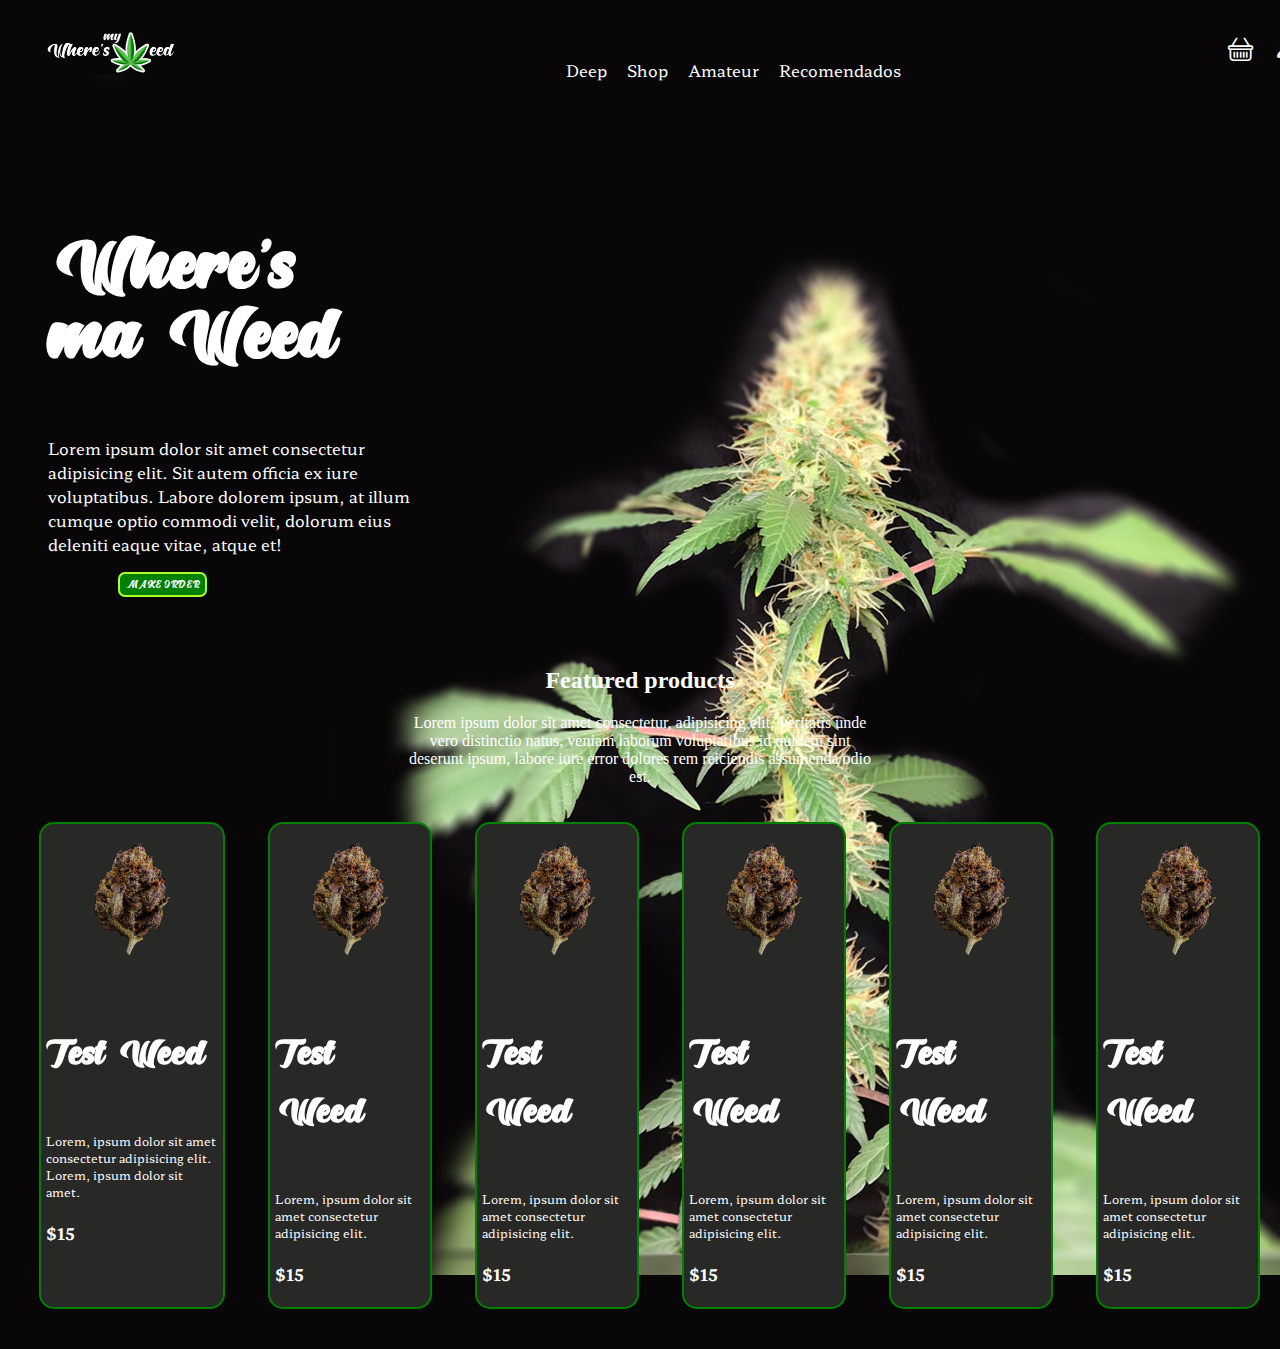
==== index.html @ a48e4732 "git test" ====
<!DOCTYPE html>
<html lang="en">
<head>
    <meta charset="UTF-8">
    <meta http-equiv="X-UA-Compatible" content="IE=edge">
    <meta name="viewport" content="width=device-width, initial-scale=1.0">
    <link rel="icon" href="icon.png">
    <link href="https://cdn.jsdelivr.net/npm/bootstrap@5.2.0/dist/css/bootstrap.min.css" rel="stylesheet" integrity="sha384-gH2yIJqKdNHPEq0n4Mqa/HGKIhSkIHeL5AyhkYV8i59U5AR6csBvApHHNl/vI1Bx" crossorigin="anonymous">
    <link rel="stylesheet" href="https://cdn.jsdelivr.net/npm/bootstrap-icons@1.9.1/font/bootstrap-icons.css">
    <link rel="preconnect" href="https://fonts.googleapis.com"> 
    <link rel="preconnect" href="https://fonts.gstatic.com" crossorigin><link href="https://fonts.googleapis.com/css2?family=Hahmlet:wght@100;200;300;400;500;600;700;800&display=swap" rel="stylesheet">
    <link rel="stylesheet" href="styles.css">
    <title>Where's my Weed</title>
</head>
<body>


    <div class="header">
        <div class="header_logo">
            <img src="Logo Blanco.png" alt="Logo" class="header_logo__img">
        </div>
        <div class="header_menu">
            <ul class="header_menu__ul">
                <li class="header_menu__ul__li">Deep</li>
                <li class="header_menu__ul__li">Shop</li>
                <li class="header_menu__ul__li">Amateur</li>
                <li class="header_menu__ul__li">Recomendados</li>
            </ul>
        </div>
        <div class="header_user">
                <i class="header_user__i bi bi-basket"></i>
                <i class="header_user__i bi bi-people-fill"></i>
        </div>
    </div>
        
    <div class="advertisement">
        <h1 class="advertisement__h1">Where's <br> ma Weed</h1>
        <p class="advertisement__p">Lorem ipsum dolor sit amet consectetur adipisicing elit. Sit autem officia ex iure voluptatibus. Labore dolorem ipsum, at illum cumque optio commodi velit, dolorum eius deleniti eaque vitae, atque et!</p>
        <button class="advertisement__button">MAKE ORDER</button>
    </div>


    <div class="intro">
        <h2 class="intro__h2">Featured products</h2>
        <p class="intro__p">Lorem ipsum dolor sit amet consectetur, adipisicing elit. Veritatis unde vero distinctio natus, veniam laborum voluptatibus id quidem sint deserunt ipsum, labore iure error dolores rem reiciendis assumenda odio est.</p>
    </div>


    <div class="catalog">
        <div class="catalog_testWeed">
            <img class="catalog_testWeed__img" src="products/test/test.png" alt="Test Weed">
            <h3 class="catalog_testWeed__h3">Test Weed</h3>
            <p class="catalog_testWeed__p">Lorem, ipsum dolor sit amet consectetur adipisicing elit. Lorem, ipsum dolor sit amet.               
            <h4 class="catalog_testWeed__h4">$15</h4>
        </div>
        <div class="catalog_testWeed">
            <img class="catalog_testWeed__img" src="products/test/test.png" alt="Test Weed">
            <h3 class="catalog_testWeed__h3">Test Weed</h3>
            <p class="catalog_testWeed__p">Lorem, ipsum dolor sit amet consectetur adipisicing elit.            
            <h4 class="catalog_testWeed__h4">$15</h4>
        </div>
        <div class="catalog_testWeed">
            <img class="catalog_testWeed__img" src="products/test/test.png" alt="Test Weed">
            <h3 class="catalog_testWeed__h3">Test Weed</h3>
            <p class="catalog_testWeed__p">Lorem, ipsum dolor sit amet consectetur adipisicing elit.            
            <h4 class="catalog_testWeed__h4">$15</h4>
        </div>
        <div class="catalog_testWeed">
            <img class="catalog_testWeed__img" src="products/test/test.png" alt="Test Weed">
            <h3 class="catalog_testWeed__h3">Test Weed</h3>
            <p class="catalog_testWeed__p">Lorem, ipsum dolor sit amet consectetur adipisicing elit.            
            <h4 class="catalog_testWeed__h4">$15</h4>
        </div>
        <div class="catalog_testWeed">
            <img class="catalog_testWeed__img" src="products/test/test.png" alt="Test Weed">
            <h3 class="catalog_testWeed__h3">Test Weed</h3>
            <p class="catalog_testWeed__p">Lorem, ipsum dolor sit amet consectetur adipisicing elit.            
            <h4 class="catalog_testWeed__h4">$15</h4>
        </div>
        <div class="catalog_testWeed">
            <img class="catalog_testWeed__img" src="products/test/test.png" alt="Test Weed">
            <h3 class="catalog_testWeed__h3">Test Weed</h3>
            <p class="catalog_testWeed__p">Lorem, ipsum dolor sit amet consectetur adipisicing elit.            
            <h4 class="catalog_testWeed__h4">$15</h4>
        </div>
    </div>
    
</body>
</html>
---- styles.css ----
@font-face {
    font-family: Hunter;
    src: url('Hunters.otf');
} 

body {
    background: #080607;
    background-image: url(Background2.jpg);
    background-repeat: no-repeat;
    background-position: right;
}

.header {
    display: flex;
    width: 100%;
    justify-content: space-between;
    align-items: center;
    padding: 10px 30px;
}

.header_logo {
}

.header_logo__img {
    width: 160px;
    height: 60px;
}

.header_menu {
    align-self: flex-end;
}

.header_menu__ul{
    display: flex;
    margin-bottom: 0px;
    list-style: none;
}

.header_menu__ul__li {
    margin-left: 20px;
    color: white;
    font-family: 'Hahmlet', serif;
}

.header_user__i {
    color: white;
    font-size: 25px;
    text-align: center;
    padding-left: 20px;
}

.advertisement {
    padding-top: 70px;
    padding-left: 40px;
}

.advertisement__h1 {
    font-family: Hunter;
    font-size: 100px;
    line-height: 0.7;
    color: white;
}

.advertisement__p {
    padding-right: 850px;
    font-family: 'Hahmlet', serif;
    color: white;
}

.advertisement__button {
    color: white;
    margin-left: 70px;
    background-color: green;
    font-family: Hunter;
    border: 2px solid greenyellow;
    border-radius: 7px;
    padding: 3px 6px;
}

.intro {
    padding-top: 50px;
}

.intro__h2 {
    text-align: center;
    color: white;
}

.intro__p {
    text-align: center;
    padding: 0 400px;
    color: white;
}

.catalog {
    background-color: none;
    padding-top: 20px;
    display: flex;
    justify-content: space-evenly;

}

.catalog_testWeed {
    padding: 0 5px;
    margin-right: 12.5px;
    margin-left: 30.5px;
    margin-bottom: 32px;
    max-width: 200px;
    border: 2px solid green;
    border-radius: 15px;
    background-color: #282826;

}

.catalog_testWeed__img {
    display: block;
    margin-left: auto;
    margin-right: auto;
    width: 150px;
    height: 150px;
}

.catalog_testWeed__h3 {
    font-family: "Hunter";
    font-size: 50px;
    color: white;
}

.catalog_testWeed__p {
    color: white;
    font-size: 12px;
    font-family: 'Hahmlet', serif;
}

.catalog_testWeed__h4 {
    color: white;
    font-family: 'Hahmlet', serif;

}
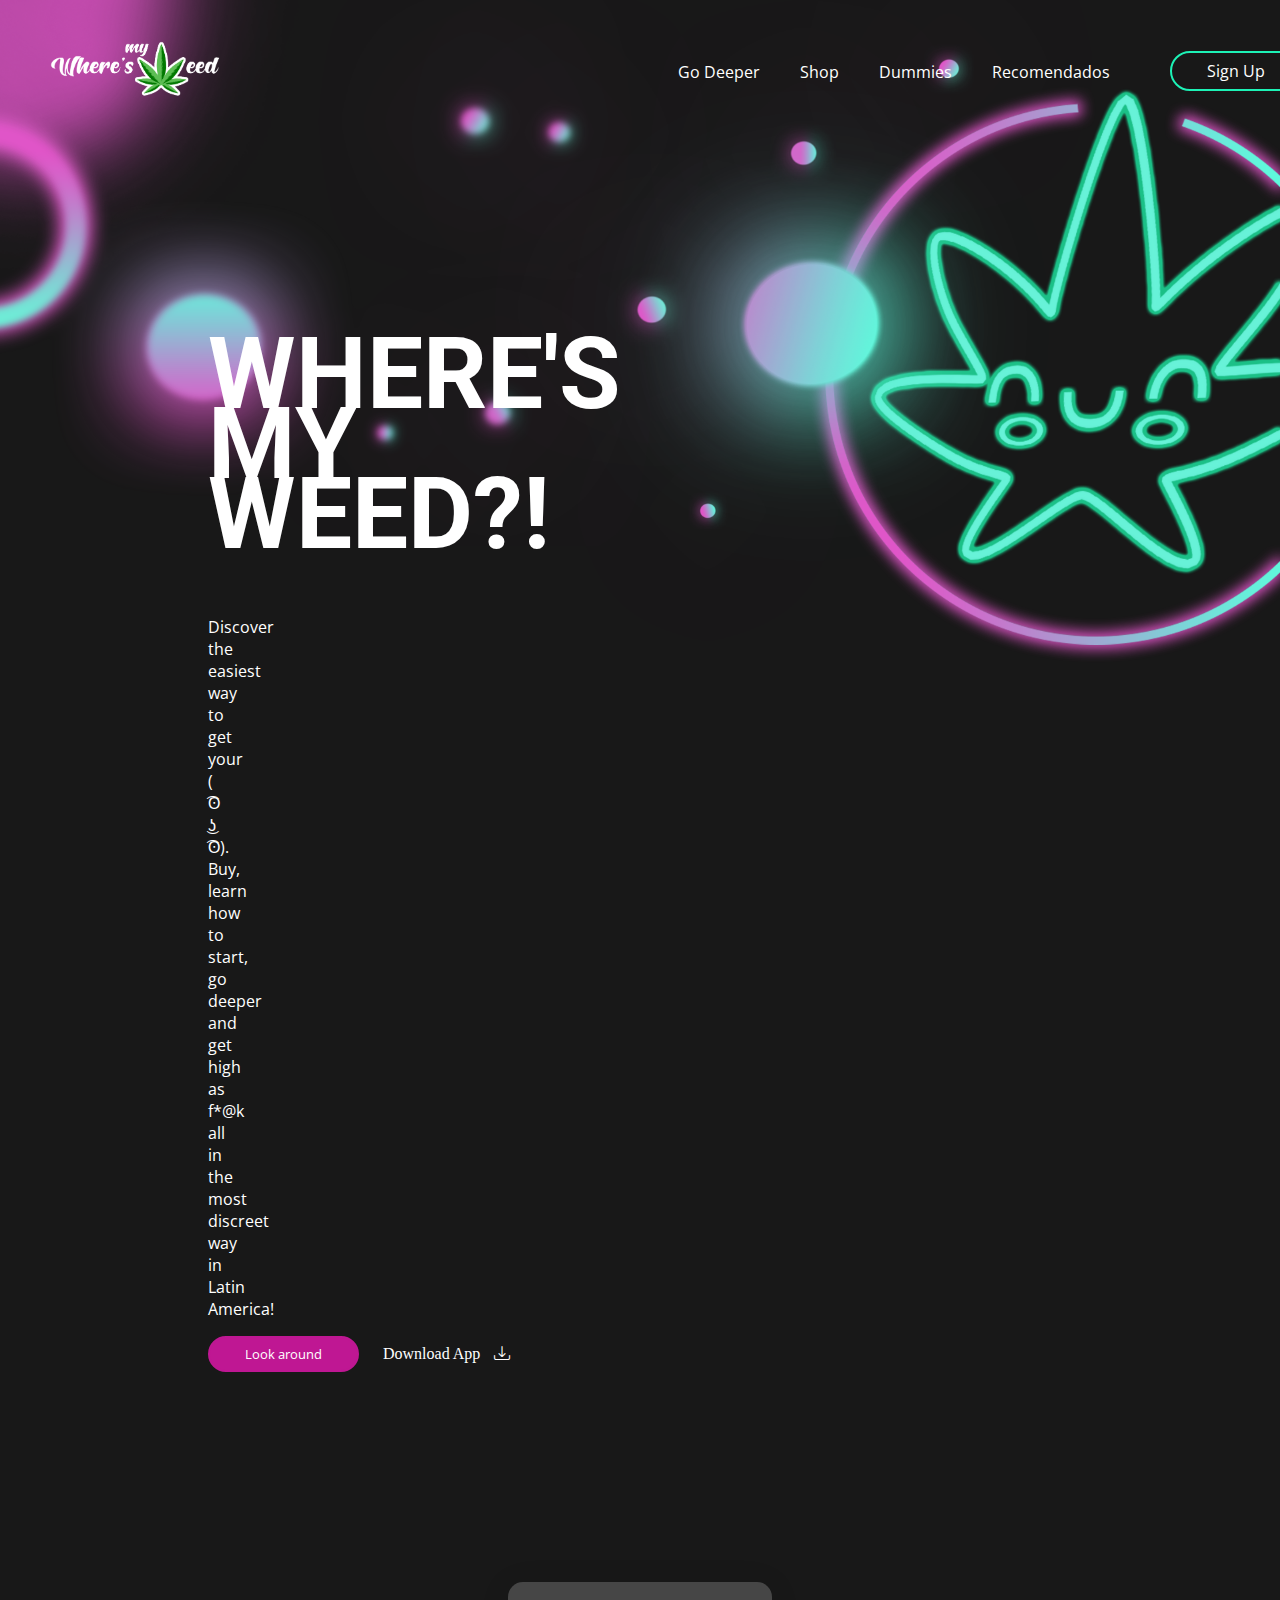
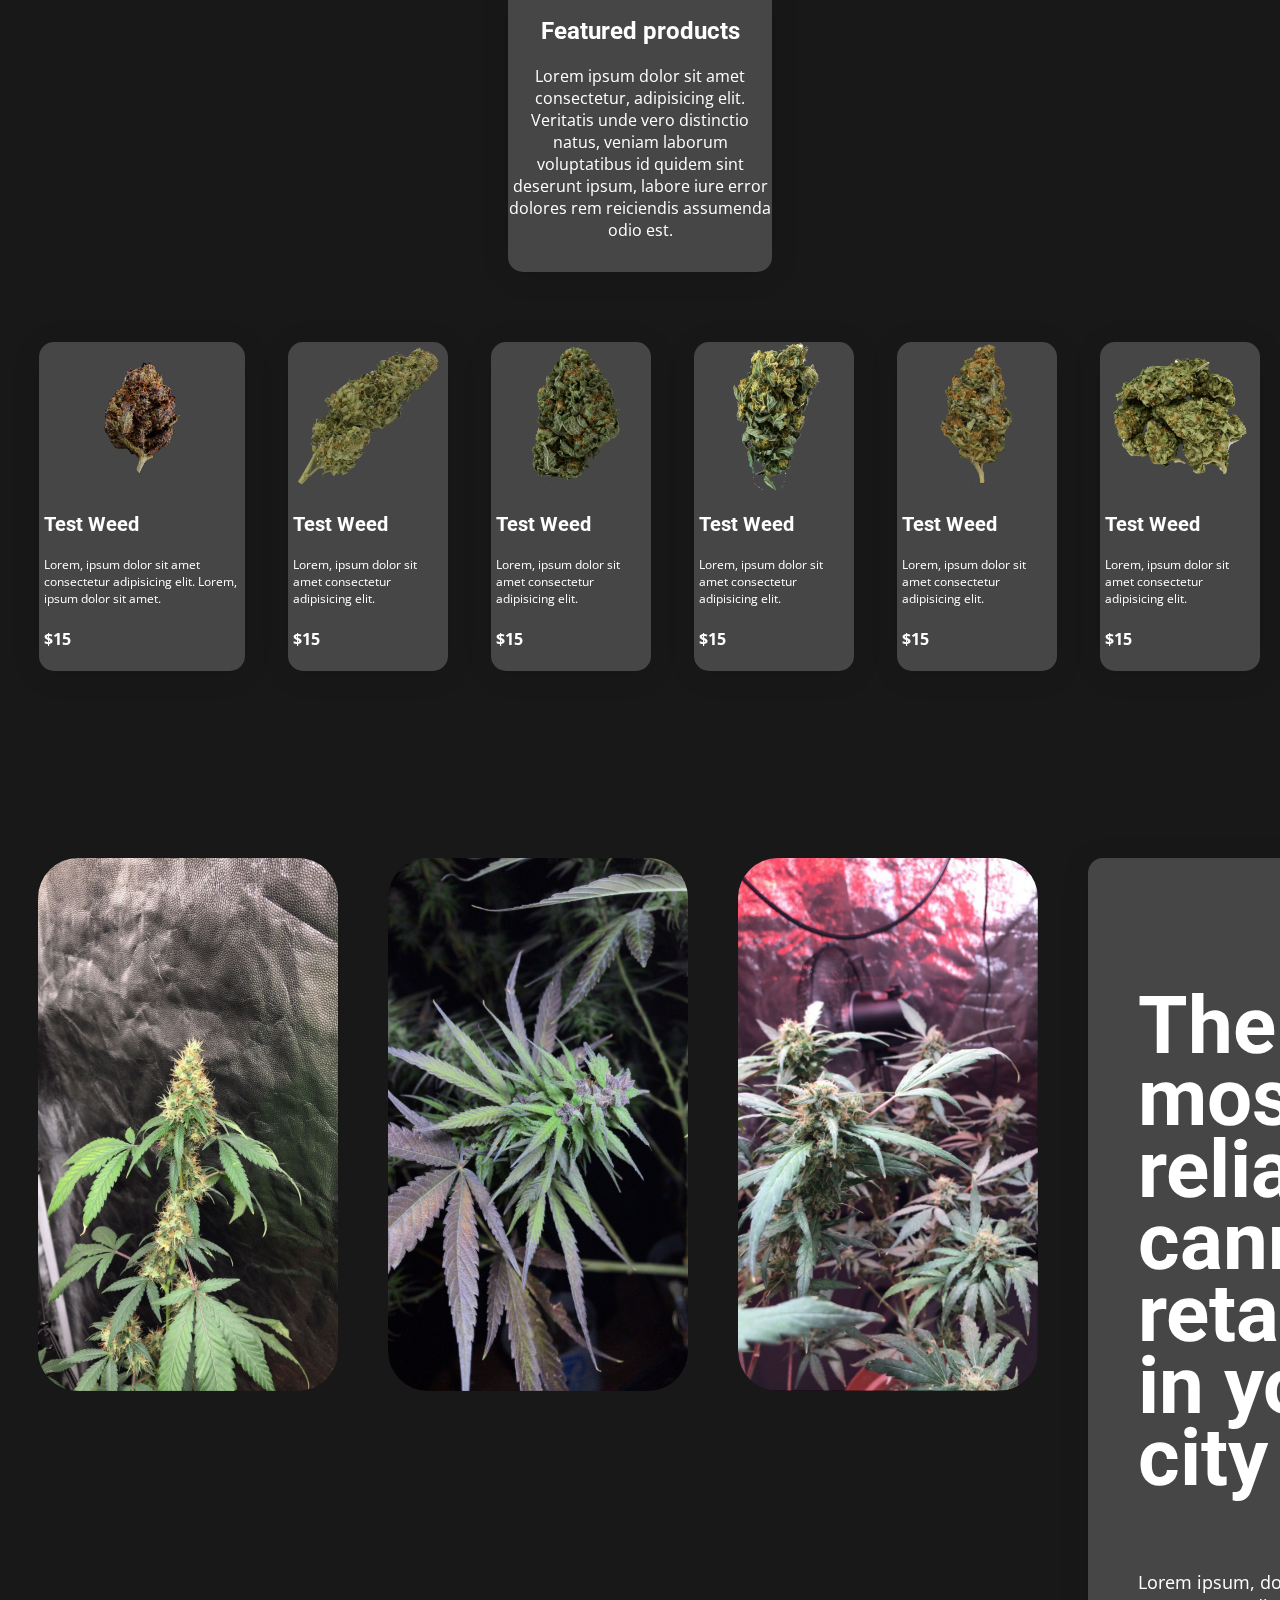
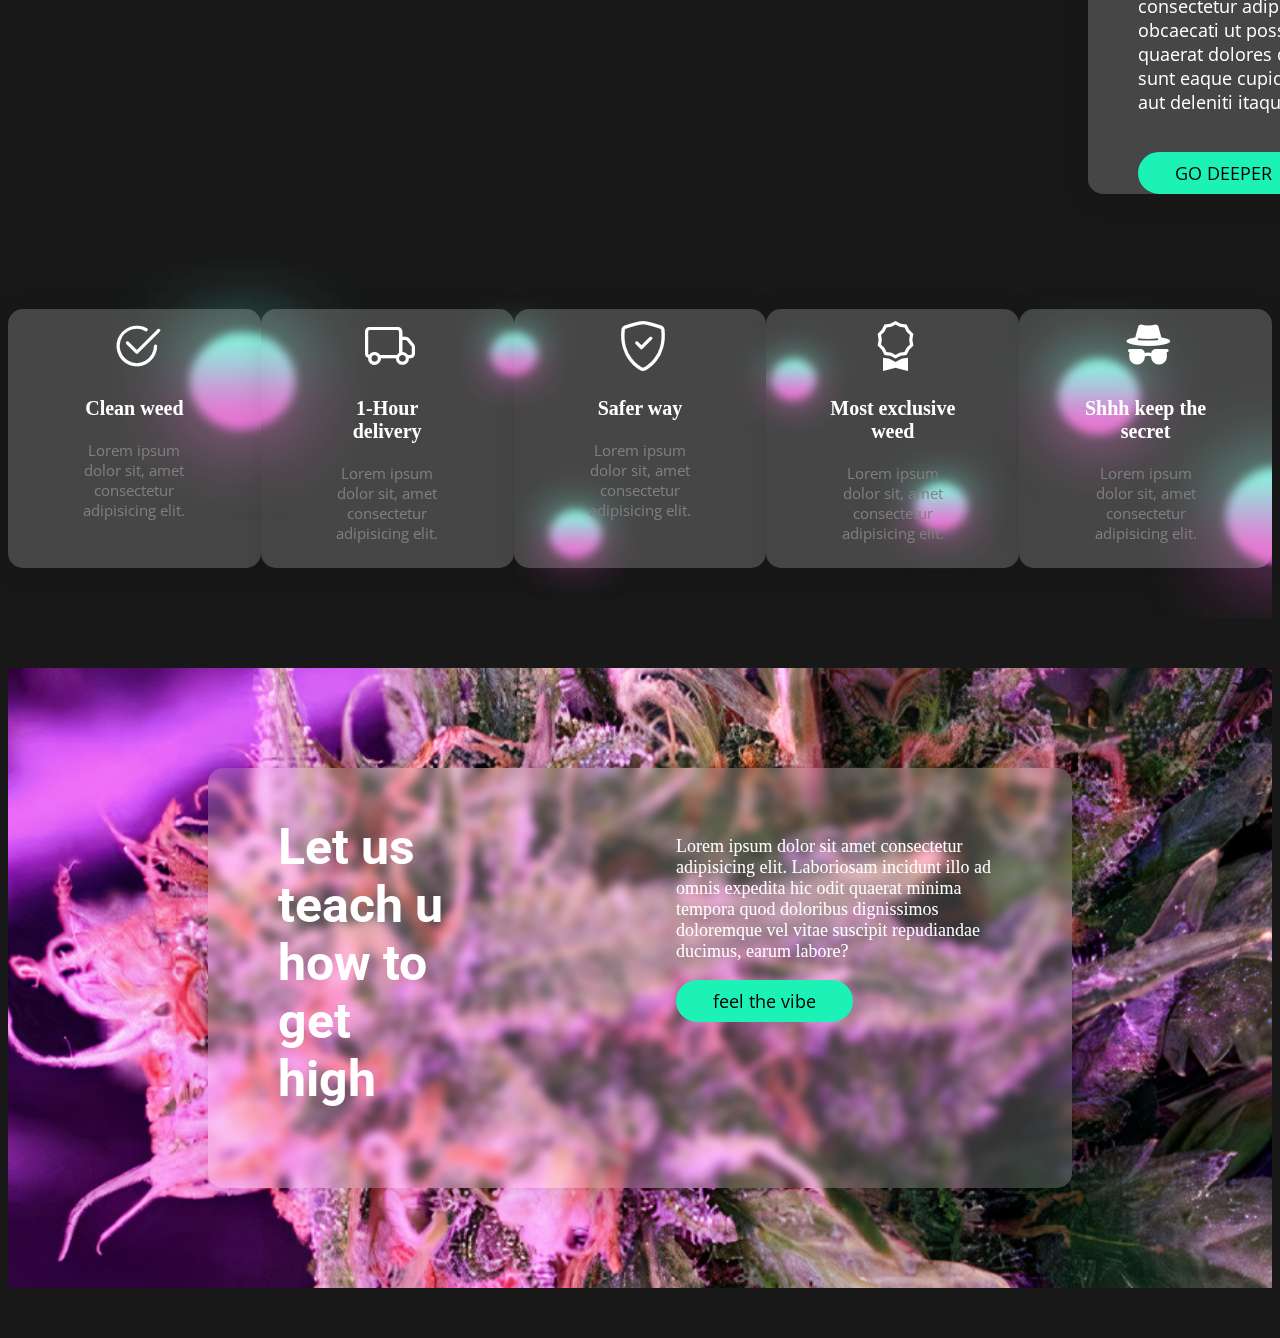
==== commit 513f1869: "Update MainScreen" ====
--- a/index.html
+++ b/index.html
@@ -6,46 +6,45 @@
     <meta name="viewport" content="width=device-width, initial-scale=1.0">
     <link rel="icon" href="icon.png">
     <link href="https://cdn.jsdelivr.net/npm/bootstrap@5.2.0/dist/css/bootstrap.min.css" rel="stylesheet" integrity="sha384-gH2yIJqKdNHPEq0n4Mqa/HGKIhSkIHeL5AyhkYV8i59U5AR6csBvApHHNl/vI1Bx" crossorigin="anonymous">
+    <link rel="stylesheet" href="styles.css">
     <link rel="stylesheet" href="https://cdn.jsdelivr.net/npm/bootstrap-icons@1.9.1/font/bootstrap-icons.css">
-    <link rel="preconnect" href="https://fonts.googleapis.com"> 
-    <link rel="preconnect" href="https://fonts.gstatic.com" crossorigin><link href="https://fonts.googleapis.com/css2?family=Hahmlet:wght@100;200;300;400;500;600;700;800&display=swap" rel="stylesheet">
-    <link rel="stylesheet" href="styles.css">
+    <link rel="preconnect" href="https://fonts.googleapis.com">
+    <link rel="preconnect" href="https://fonts.gstatic.com" crossorigin>
+    <link href="https://fonts.googleapis.com/css2?family=Open+Sans:wght@300&family=Roboto:wght@500&display=swap" rel="stylesheet">
     <title>Where's my Weed</title>
 </head>
 <body>
 
-
     <div class="header">
         <div class="header_logo">
-            <img src="Logo Blanco.png" alt="Logo" class="header_logo__img">
+            <img src="logos/Logo Blanco.png" alt="Logo" class="header_logo__img" href="index.html">
         </div>
         <div class="header_menu">
             <ul class="header_menu__ul">
-                <li class="header_menu__ul__li">Deep</li>
-                <li class="header_menu__ul__li">Shop</li>
-                <li class="header_menu__ul__li">Amateur</li>
-                <li class="header_menu__ul__li">Recomendados</li>
+                <li class="header_menu__ul__li"><a href="goDeeper.html">Go Deeper</a></li>
+                <li class="header_menu__ul__li"><a href="store.html">Shop</a></li>
+                <li class="header_menu__ul__li"><a href="dummies.html">Dummies</a></li>
+                <li class="header_menu__ul__li"><a href=recommended.html">Recomendados</a></li>
+            </ul>
+            <ul class="header_menu__ul2">
+                <li class="header_menu__ul2__li" href="">Sign Up</li>
             </ul>
         </div>
-        <div class="header_user">
-                <i class="header_user__i bi bi-basket"></i>
-                <i class="header_user__i bi bi-people-fill"></i>
-        </div>
     </div>
-        
+    
     <div class="advertisement">
-        <h1 class="advertisement__h1">Where's <br> ma Weed</h1>
-        <p class="advertisement__p">Lorem ipsum dolor sit amet consectetur adipisicing elit. Sit autem officia ex iure voluptatibus. Labore dolorem ipsum, at illum cumque optio commodi velit, dolorum eius deleniti eaque vitae, atque et!</p>
-        <button class="advertisement__button">MAKE ORDER</button>
+        <h1 class="advertisement__h1">WHERE'S  <br> MY <br> WEED?!</h1>
+        <p class="advertisement__p" id="lennyParagraph">Discover the easiest way to get your ( ͡ʘ ͜ʖ ͡ʘ). <br>
+            Buy, learn how to start, go deeper and get high as f*@k  <br>
+            all in the most discreet way in Latin America!</p>
+        <button class="advertisement__button" id="lennyFace">Look around</button>
+        <a href="index.html" class="advertisement__a">Download App </a> <a href="index.html"><i class="bi bi-download advertisement__i"></i></a>  
     </div>
-
-
+    
     <div class="intro">
         <h2 class="intro__h2">Featured products</h2>
         <p class="intro__p">Lorem ipsum dolor sit amet consectetur, adipisicing elit. Veritatis unde vero distinctio natus, veniam laborum voluptatibus id quidem sint deserunt ipsum, labore iure error dolores rem reiciendis assumenda odio est.</p>
     </div>
-
-
     <div class="catalog">
         <div class="catalog_testWeed">
             <img class="catalog_testWeed__img" src="products/test/test.png" alt="Test Weed">
@@ -54,36 +53,100 @@
             <h4 class="catalog_testWeed__h4">$15</h4>
         </div>
         <div class="catalog_testWeed">
-            <img class="catalog_testWeed__img" src="products/test/test.png" alt="Test Weed">
+            <img class="catalog_testWeed__img" src="products/test/test2.png" alt="Test Weed">
             <h3 class="catalog_testWeed__h3">Test Weed</h3>
             <p class="catalog_testWeed__p">Lorem, ipsum dolor sit amet consectetur adipisicing elit.            
             <h4 class="catalog_testWeed__h4">$15</h4>
         </div>
         <div class="catalog_testWeed">
-            <img class="catalog_testWeed__img" src="products/test/test.png" alt="Test Weed">
+            <img class="catalog_testWeed__img" src="products/test/test3.png" alt="Test Weed">
             <h3 class="catalog_testWeed__h3">Test Weed</h3>
             <p class="catalog_testWeed__p">Lorem, ipsum dolor sit amet consectetur adipisicing elit.            
             <h4 class="catalog_testWeed__h4">$15</h4>
         </div>
         <div class="catalog_testWeed">
-            <img class="catalog_testWeed__img" src="products/test/test.png" alt="Test Weed">
+            <img class="catalog_testWeed__img" src="products/test/test4.png" alt="Test Weed">
             <h3 class="catalog_testWeed__h3">Test Weed</h3>
             <p class="catalog_testWeed__p">Lorem, ipsum dolor sit amet consectetur adipisicing elit.            
             <h4 class="catalog_testWeed__h4">$15</h4>
         </div>
         <div class="catalog_testWeed">
-            <img class="catalog_testWeed__img" src="products/test/test.png" alt="Test Weed">
+            <img class="catalog_testWeed__img" src="products/test/test5.png" alt="Test Weed">
             <h3 class="catalog_testWeed__h3">Test Weed</h3>
             <p class="catalog_testWeed__p">Lorem, ipsum dolor sit amet consectetur adipisicing elit.            
             <h4 class="catalog_testWeed__h4">$15</h4>
         </div>
         <div class="catalog_testWeed">
-            <img class="catalog_testWeed__img" src="products/test/test.png" alt="Test Weed">
+            <img class="catalog_testWeed__img" src="products/test/test6.png" alt="Test Weed">
             <h3 class="catalog_testWeed__h3">Test Weed</h3>
             <p class="catalog_testWeed__p">Lorem, ipsum dolor sit amet consectetur adipisicing elit.            
             <h4 class="catalog_testWeed__h4">$15</h4>
         </div>
     </div>
-    
+
+    <div class="advertisement2">
+        <div class="advertisement2__container">
+            <div class="advertisement2__container__slider">
+                <img src="VIP/Weed Farm/WhatsApp Image 2022-08-16 at 5.23.03 PM.jpeg" alt="Weed Farm" class="advertisement2__container__slider__img">
+                <img src="VIP/Weed Farm/WhatsApp Image 2022-08-16 at 5.22.55 PM.jpeg" alt="Weed Farm 2" class="advertisement2__container__slider__img">
+                <img src="VIP/Weed Farm/WhatsApp Image 2022-08-16 at 5.22.52 PM.jpeg" alt="Weed Farm 2" class="advertisement2__container__slider__img">
+            </div>
+            <div class="advertisement2__container__textside">
+                <h2 class="advertisement2__container__textside__h2">The most reliable cannabis retailer in your city</h2>
+                <p class="advertisement2__container__textside__p">Lorem ipsum, dolor sit amet consectetur adipisicing elit. Earum obcaecati ut possimus nisi 
+                    maiores quaerat dolores quia labore similique, sunt eaque cupiditate architecto alias aut 
+                    deleniti itaque, veniam eveniet ea?</p>
+                <button class="advertisement2__container__textside__button">GO DEEPER</button>
+            </div>
+        </div>
+    </div>
+
+    <div class="deepAdd">
+        <div class="deepAdd__container">
+            <i class="bi bi-check2-circle deepAdd__container__i"></i>
+            <h3 class="deepAdd__container__h3">Clean weed</h3>
+            <p class="deepAdd__container__p">Lorem ipsum dolor sit, amet <br>
+                                            consectetur adipisicing elit.</p>
+        </div>
+        <div class="deepAdd__container">
+            <i class="bi bi-truck deepAdd__container__i"></i>
+            <h3 class="deepAdd__container__h3">1-Hour delivery</h3>
+            <p class="deepAdd__container__p">Lorem ipsum dolor sit, amet <br>
+                                            consectetur adipisicing elit.</p>
+        </div>
+        <div class="deepAdd__container">
+            <i class="bi bi-shield-check deepAdd__container__i"></i>
+            <h3 class="deepAdd__container__h3">Safer way</h3> 
+            <p class="deepAdd__container__p">Lorem ipsum dolor sit, amet <br>
+                                            consectetur adipisicing elit.</p>
+        </div>
+        <div class="deepAdd__container">
+            <i class="bi bi-award deepAdd__container__i"></i>
+            <h3 class="deepAdd__container__h3">Most exclusive weed</h3>
+            <p class="deepAdd__container__p">Lorem ipsum dolor sit, amet <br>
+                                            consectetur adipisicing elit.</p>
+        </div>
+        <div class="deepAdd__container">
+            </i> <i class="bi bi-incognito deepAdd__container__i"></i>
+            <h3 class="deepAdd__container__h3">Shhh keep the secret</h3>
+            <p class="deepAdd__container__p">Lorem ipsum dolor sit, amet <br>
+                                            consectetur adipisicing elit.</p>
+        </div>
+    </div>
+
+    <div class="dummieAdd">
+        <div class="dummieAdd__glass">
+            <h2 class="dummieAdd__glass__h2">Let us teach u <br> how to get high</h2>
+            <div class="dummieAdd__glass__container">
+                <p class="dummieAdd__glass__container__p">Lorem ipsum dolor sit amet consectetur adipisicing elit. 
+                    Laboriosam incidunt illo ad omnis expedita hic odit quaerat 
+                    minima tempora quod doloribus dignissimos doloremque vel 
+                    vitae suscipit repudiandae ducimus, earum labore?
+                </p>
+                <button class="dummieAdd__glass__container__button">feel the vibe</button>
+            </div>
+        </div>
+    </div>
+    <script src="animacionLennyFace.js"></script>
 </body>
 </html>--- a/styles.css
+++ b/styles.css
@@ -1,13 +1,24 @@
 @font-face {
     font-family: Hunter;
-    src: url('Hunters.otf');
-} 
+    src: url(fonts/Hunters.otf);
+}
 
 body {
-    background: #080607;
-    background-image: url(Background2.jpg);
+    background: #181818;
+    background-image: url(background/BackgroundFinalPNG5.png);
+    background-size: contain;
     background-repeat: no-repeat;
-    background-position: right;
+    background-position: right top;
+}
+
+a {
+    color: white;
+    text-decoration: none;
+}
+
+a:hover, i:hover {
+    color: #BF1793;
+    transition: 1s;
 }
 
 .header {
@@ -15,47 +26,55 @@
     width: 100%;
     justify-content: space-between;
     align-items: center;
-    padding: 10px 30px;
-}
-
-.header_logo {
+    padding: 15px 30px;
 }
 
 .header_logo__img {
-    width: 160px;
-    height: 60px;
+    width: 213px;
+    height: 80px;
 }
 
 .header_menu {
     align-self: flex-end;
-}
-
-.header_menu__ul{
-    display: flex;
-    margin-bottom: 0px;
+    display: flex;
+    justify-content: space-evenly;
+}
+
+.header_menu__ul, .header_menu__ul2 {
+    display: flex;
     list-style: none;
 }
 
-.header_menu__ul__li {
+.header_menu__ul__li, .header_menu__ul2__li {
+    margin-left: 40px;
+    color: white;
+    font-family: 'Open Sans', sans-serif;
+    padding-top: 10px;
+}
+
+.header_menu__ul2__li {
     margin-left: 20px;
-    color: white;
-    font-family: 'Hahmlet', serif;
-}
-
-.header_user__i {
-    color: white;
-    font-size: 25px;
-    text-align: center;
-    padding-left: 20px;
+    margin-top: 0px;
+    color: white;
+    padding: 7px 35px;
+    border: 2px solid #1DF2B6;
+    border-radius: 30px;
+}
+
+.header_menu__ul2__li:hover {
+    color: #1DF2B6;
+    transition: 1s;
 }
 
 .advertisement {
-    padding-top: 70px;
-    padding-left: 40px;
+    padding-top: 150px;
+    padding-left: 200px;
+    padding-right: 350px;
+    padding-bottom: 210px;
 }
 
 .advertisement__h1 {
-    font-family: Hunter;
+    font-family: 'Roboto', sans-serif;
     font-size: 100px;
     line-height: 0.7;
     color: white;
@@ -63,32 +82,210 @@
 
 .advertisement__p {
     padding-right: 850px;
-    font-family: 'Hahmlet', serif;
+    font-family: 'Open Sans', sans-serif;
     color: white;
 }
 
 .advertisement__button {
     color: white;
-    margin-left: 70px;
-    background-color: green;
-    font-family: Hunter;
-    border: 2px solid greenyellow;
-    border-radius: 7px;
-    padding: 3px 6px;
-}
+    background-color: #BF1793;
+    font-family: 'Open Sans', sans-serif;
+    padding: 7px 35px;
+    border: 2px solid #BF1793;
+    border-radius: 30px;
+}
+
+.advertisement__i {
+    color: white;
+    padding-left: 10px;
+    padding-top: 5px;
+}
+
+.advertisement__a {
+    padding-left: 20px;
+}
+
+.advertisement2 {
+    margin-top: 140px;
+}
+
+.advertisement2__container {
+    display: flex;
+    width: 100%;
+    padding: 15px 30px;
+}
+
+.advertisement2__container__textside {
+    color: #fff;
+    border-radius: 15px;
+    border: 1px solid rgba (255, 255, 255, 0.3);
+    background: rgba(255, 255, 255, 0.2);
+    box-shadow: 0 4px 30px rgba(0, 0, 0, 0.1);
+    backdrop-filter: blur(5px); 
+}
+
+.advertisement2__container__textside__h2, .advertisement2__container__textside__p {
+    color: white;
+    padding-left: 50px;
+}
+
+.advertisement2__container__textside__h2 {
+    line-height: 0.9;
+    font-family: 'Roboto', sans-serif;
+    font-size: 80px;
+    padding-right: 100px;
+    padding-top: 65px;
+}
+
+.advertisement2__container__textside__p {
+    font-family: 'Open Sans', sans-serif;
+    font-size: 18px;
+    padding-top: 10px;
+    padding-right: 100px;
+}
+
+.advertisement2__container__textside__button {
+    font-size: 18px;
+    margin-top: 20px;
+    margin-left: 50px;
+    color: black;
+    background-color: #1DF2B6;
+    font-family: 'Open Sans', sans-serif;
+    padding: 7px 35px;
+    border: 2px solid #1DF2B6;
+    border-radius: 30px;
+}
+
+.advertisement2__container__slider {
+    display: flex;
+}
+
+.advertisement2__container__slider__img {
+    width: 300px;
+    height: 533px;
+    border-radius: 40px;
+    margin-right: 50px;
+}
+
+.deepAdd {
+    background-image: url(background/backgroundMenu9.png);
+    background-size: cover;
+    background-repeat: no-repeat;
+    background-position: right top;
+    display: flex;
+    margin: 50px 0px;
+    justify-content:space-around;
+    padding: 50px 0;
+}
+
+.deepAdd__container {
+    padding: 10px 60px;
+    color: #fff;
+    border-radius: 15px;
+    border: 1px solid rgba (255, 255, 255, 0.3);
+    background: rgba(255, 255, 255, 0.2);
+    box-shadow: 0 4px 30px rgba(0, 0, 0, 0.1);
+    backdrop-filter: blur(5px);
+}
+
+.deepAdd__container__i {
+    padding: 5px 0px;
+    color: white;
+    font-size: 50px;
+    padding-left: 33.3%;
+}
+
+.deepAdd__container__h3 {
+    color: white;
+    font-size: 20px;
+    text-align: center;
+}
+
+.deepAdd__container__p {
+    font-family: 'Open Sans', sans-serif;
+    color: gray;
+    font-size: 15px;
+    text-align: center;
+}
+
+.dummieAdd {
+    background: #201f1d;
+    background-image: url(background/backgroundAdd2.jpg);
+    background-size: cover;
+    background-repeat: no-repeat;
+    background-position: right top;
+    margin: 50px 0px;
+    display: flex;
+    justify-content:space-around;
+}
+
+.dummieAdd__glass {
+    display: flex;
+    background: rgba(255, 255, 255, 0.2);
+    border-radius: 15px;
+    border: 1px solid rgba (255, 255, 255, 0.3);
+    box-shadow: 0 4px 30px rgba(0, 0, 0, 0.1);
+    backdrop-filter: blur(5px);
+    margin: 100px 200px;
+    padding-bottom: 30px;
+    justify-content:unset;
+}
+
+.dummieAdd__glass__h2 {
+    font-family: 'Roboto', sans-serif;
+    flex: 900px;
+    color: white;
+    font-size: 50px;
+    margin: 50px 70px;
+}
+
+.dummieAdd__glass__container {
+    margin-left: 150px;
+    margin-right: 70px;
+    margin-top: 50px;
+}
+
+.dummieAdd__glass__container__p {
+    color: white;
+    font-size: 18px;
+}
+
+.dummieAdd__glass__container__button {
+    font-size: 18px;
+    color: black;
+    background-color: #1DF2B6;
+    font-family: 'Open Sans', sans-serif;
+    padding: 7px 35px;
+    border: 2px solid #1DF2B6;
+    border-radius: 30px;
+}
+
+
+
+
+
+
 
 .intro {
-    padding-top: 50px;
+    color: #fff;
+    border-radius: 15px;
+    backdrop-filter: blur(5px); 
+    background: rgba(255, 255, 255, 0.2);
+    border: 1px solid rgba (255, 255, 255, 0.3);
+    box-shadow: 0 4px 30px rgba(0, 0, 0, 0.1);
+    margin: 0 500px;
+    padding: 15px 0;
 }
 
 .intro__h2 {
+    font-family: 'Roboto', sans-serif;
     text-align: center;
     color: white;
 }
 
 .intro__p {
+    font-family: 'Open Sans', sans-serif;
     text-align: center;
-    padding: 0 400px;
     color: white;
 }
 
@@ -97,19 +294,21 @@
     padding-top: 20px;
     display: flex;
     justify-content: space-evenly;
-
 }
 
 .catalog_testWeed {
+    color: #fff;
+    border-radius: 15px;
+    backdrop-filter: blur(5px); 
+    background: rgba(255, 255, 255, 0.2);
+    border: 1px solid rgba (255, 255, 255, 0.3);
+    box-shadow: 0 4px 30px rgba(0, 0, 0, 0.1);
+    max-width: 200px;
     padding: 0 5px;
     margin-right: 12.5px;
     margin-left: 30.5px;
     margin-bottom: 32px;
-    max-width: 200px;
-    border: 2px solid green;
-    border-radius: 15px;
-    background-color: #282826;
-
+    margin-top: 50px;
 }
 
 .catalog_testWeed__img {
@@ -121,19 +320,18 @@
 }
 
 .catalog_testWeed__h3 {
-    font-family: "Hunter";
-    font-size: 50px;
+    font-family: 'Roboto', sans-serif;
+    font-size: 20px;
     color: white;
 }
 
 .catalog_testWeed__p {
     color: white;
     font-size: 12px;
-    font-family: 'Hahmlet', serif;
+    font-family: 'Open Sans', sans-serif;
 }
 
 .catalog_testWeed__h4 {
     color: white;
-    font-family: 'Hahmlet', serif;
-
+    font-family: 'Open Sans', sans-serif;
 }